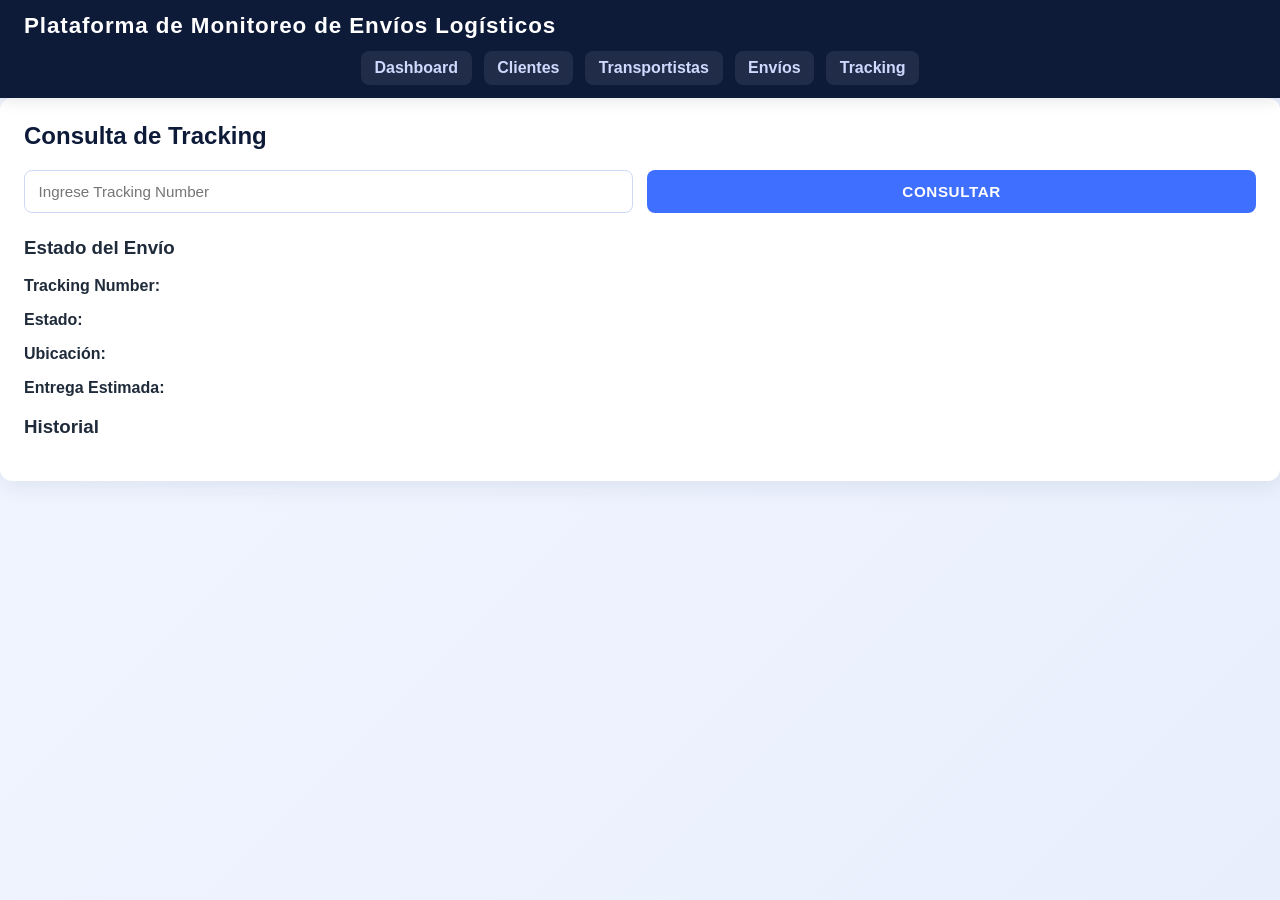
==== frontend/tracking.html @ 8a0e81d2 "Terminado" ====
<!DOCTYPE html>
<html lang="es">
<head>
    <meta charset="UTF-8">
    <meta name="viewport" content="width=device-width, initial-scale=1.0">
    <title>Consulta de Tracking</title>
    <link rel="stylesheet" href="css/style.css">
</head>
<body>
    <header>
        <h1>Plataforma de Monitoreo de Envíos Logísticos</h1>
        <nav>
            <a href="index.html">Dashboard</a>
            <a href="clientes.html">Clientes</a>
            <a href="transportistas.html">Transportistas</a>
            <a href="envios.html">Envíos</a>
            <a href="tracking.html">Tracking</a>
        </nav>
    </header>
    <main>
        <h2>Consulta de Tracking</h2>
        <form id="tracking-form">
            <input type="text" id="tracking_number" placeholder="Ingrese Tracking Number" required>
            <button type="submit">Consultar</button>
        </form>
        <div id="tracking-result" ">
            <h3>Estado del Envío</h3>
            <p><strong>Tracking Number:</strong> <span id="tracking-num"></span></p>
            <p><strong>Estado:</strong> <span id="estado"></span></p>
            <p><strong>Ubicación:</strong> <span id="ubicacion"></span></p>
            <p><strong>Entrega Estimada:</strong> <span id="entrega"></span></p>
            <h3>Historial</h3>
            <ul id="historial-list"></ul>
        </div>
    </main>
    <script src="js/api.js"></script>
    <script src="js/tracking.js"></script>
</body>
</html>
---- frontend/css/style.css ----
* {
    box-sizing: border-box;
}

body {
    font-family: 'Segoe UI', Tahoma, Geneva, Verdana, sans-serif;
    margin: 0;
    padding: 0;
    background: linear-gradient(135deg, #f0f4ff 0%, #e8effc 100%);
    color: #1f2b3a;
}

header {
    position: sticky;
    top: 0;
    z-index: 100;
    background-color: #0d1a38;
    color: #ffffff;
    box-shadow: 0 2px 16px rgba(0, 0, 0, 0.1);
    padding: 0.8rem 1.5rem;
}

header h1 {
    margin: 0;
    font-size: 1.4rem;
    letter-spacing: 0.04em;
}

nav {
    margin-top: 0.75rem;
    display: flex;
    flex-wrap: wrap;
    gap: 0.75rem;
    justify-content: center;
}

nav a {
    color: #cfd9ff;
    background: rgba(255,255,255,0.08);
    padding: 0.5rem 0.85rem;
    border-radius: 0.5rem;
    text-decoration: none;
    font-weight: 600;
    transition: all 0.2s ease;
}

nav a:hover,
nav a:focus {
    background: rgba(255,255,255,0.18);
    transform: translateY(-1px);
}

.container {
    max-width: 1140px;
    margin: 2rem auto 3rem;
    padding: 0 1rem;
}

main {
    background: #ffffff;
    border-radius: 12px;
    box-shadow: 0 6px 22px rgba(11, 34, 80, 0.08);
    padding: 1.5rem;
}

h2 {
    margin-top: 0;
    color: #0d1a38;
}

.card {
    background: #fff;
    border: 1px solid #dfebff;
    border-radius: 12px;
    box-shadow: 0 3px 18px rgba(11, 34, 80, 0.08);
    padding: 1rem;
    margin-bottom: 1.25rem;
}

.stats {
    display: grid;
    grid-template-columns: repeat(auto-fit, minmax(220px, 1fr));
    gap: 1rem;
    margin-top: 1rem;
}

.stat {
    padding: 1rem;
    border-left: 4px solid #3f6fff;
    background: #f9fbff;
    border-radius: 10px;
}

.stat h3 {
    margin: 0 0 0.5rem;
    color: #2a3f63;
    font-size: 1rem;
}

.stat p {
    margin: 0;
    font-size: 1.7rem;
    font-weight: 700;
    color: #0d1a38;
}

form {
    display: grid;
    grid-template-columns: repeat(auto-fit, minmax(200px, 1fr));
    gap: 0.9rem;
    margin-bottom: 1.5rem;
}

input,
select,
textarea,
button {
    width: 100%;
    margin: 0;
    padding: 0.75rem 0.85rem;
    border-radius: 8px;
    border: 1px solid #ccd8f5;
    background: #ffffff;
    font-size: 0.95rem;
}

input:focus,
select:focus,
textarea:focus {
    border-color: #6084ff;
    outline: none;
    box-shadow: 0 0 0 2px rgba(96, 132, 255, 0.15);
}

button {
    background-color: #3f6fff;
    color: white;
    border: none;
    font-weight: 700;
    cursor: pointer;
    text-transform: uppercase;
    letter-spacing: 0.04em;
    transition: all 0.2s ease;
}

button:hover {
    background-color: #335be1;
    transform: translateY(-1px);
}

table {
    width: 100%;
    border-collapse: collapse;
    margin-top: 1rem;
}

table th,
table td {
    border: 1px solid #e1e9ff;
    padding: 0.8rem;
    text-align: left;
    font-size: 0.95rem;
}

table th {
    background: #f0f6ff;
    color: #2f4b7c;
    font-weight: 700;
}

ul {
    list-style: none;
    padding: 0;
    margin: 0;
}

li {
    background: #fdfdff;
    border: 1px solid #e9eeff;
    margin: 0.4rem 0;
    padding: 0.75rem 0.85rem;
    border-radius: 8px;
}

.footer {
    text-align: center;
    color: #64748b;
    font-size: 0.9rem;
    margin-bottom: 1.5rem;
}

@media (max-width: 768px) {
    header h1 { font-size: 1.15rem; }
    nav { justify-content: center; }
    form { grid-template-columns: 1fr; }
    .stats { grid-template-columns: 1fr; }
}
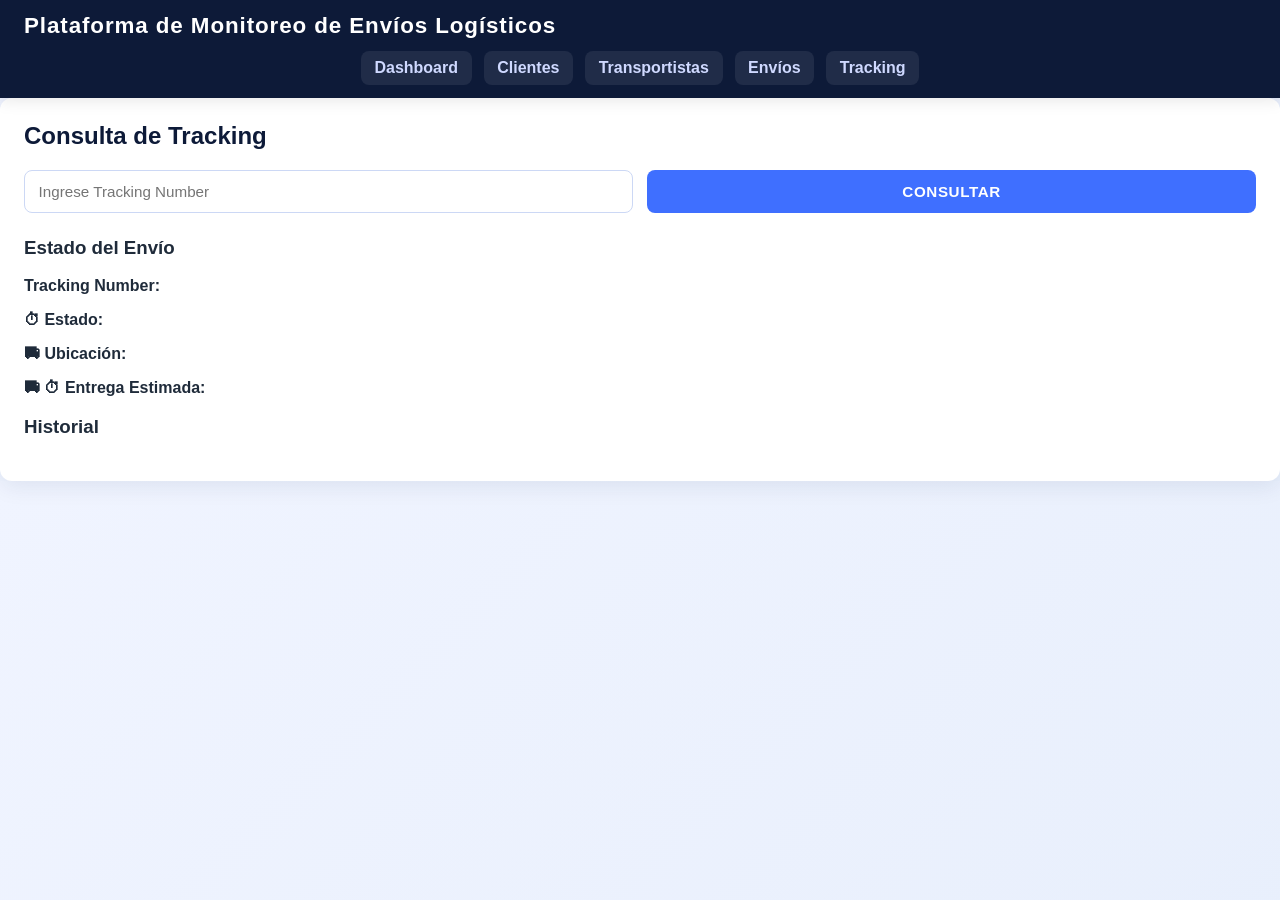
==== commit d11862c6: "Entregado" ====
--- a/frontend/tracking.html
+++ b/frontend/tracking.html
@@ -23,12 +23,12 @@
             <input type="text" id="tracking_number" placeholder="Ingrese Tracking Number" required>
             <button type="submit">Consultar</button>
         </form>
-        <div id="tracking-result" ">
+        <div id="tracking-result">
             <h3>Estado del Envío</h3>
             <p><strong>Tracking Number:</strong> <span id="tracking-num"></span></p>
-            <p><strong>Estado:</strong> <span id="estado"></span></p>
-            <p><strong>Ubicación:</strong> <span id="ubicacion"></span></p>
-            <p><strong>Entrega Estimada:</strong> <span id="entrega"></span></p>
+            <p><strong>⏱︎ Estado:</strong> <span id="estado"></span></p>
+            <p><strong>⛟ Ubicación:</strong> <span id="ubicacion"></span></p>
+            <p><strong>⛟ ⏱︎ Entrega Estimada:</strong> <span id="entrega"></span></p>
             <h3>Historial</h3>
             <ul id="historial-list"></ul>
         </div>
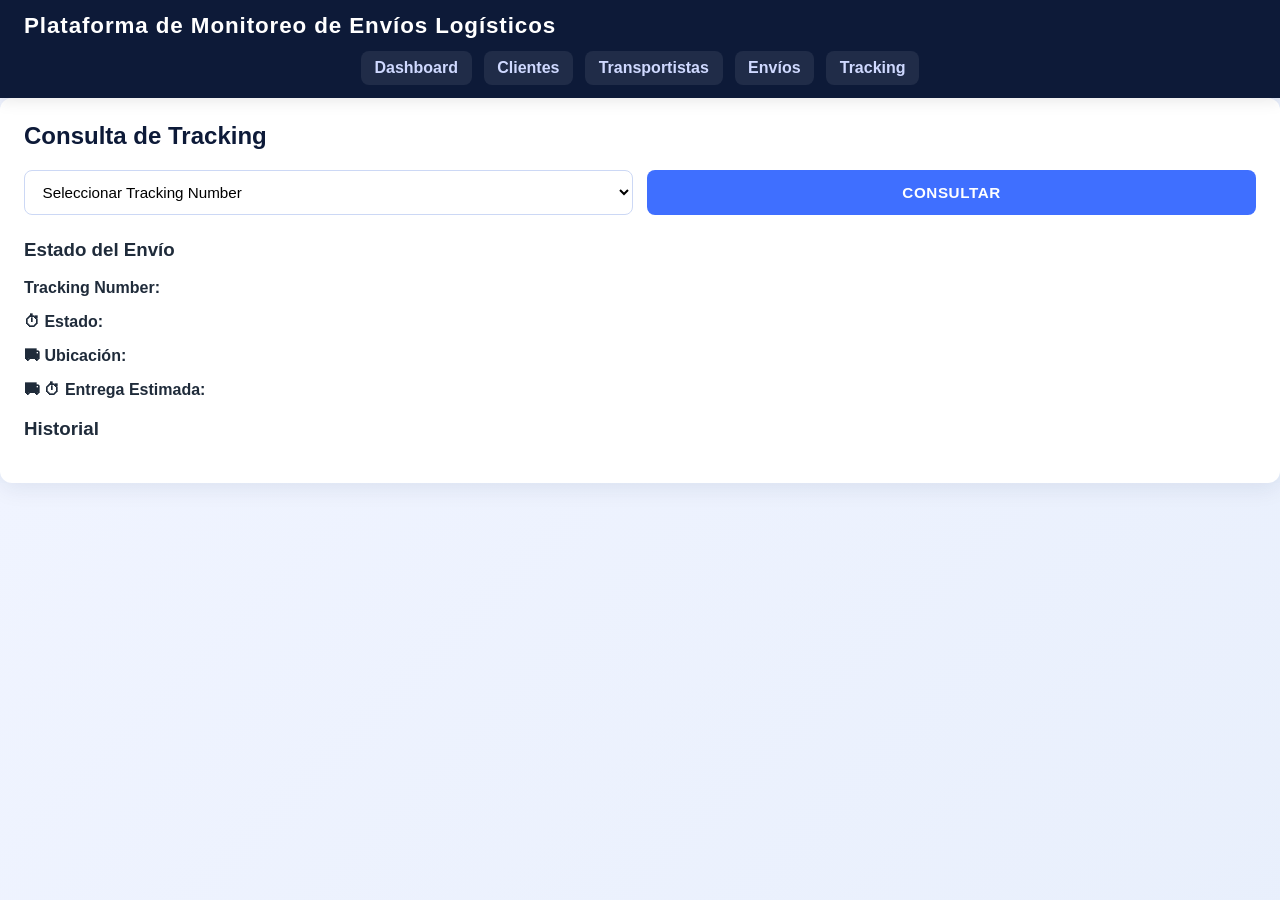
==== commit e8b4bcc1: "Acabado" ====
--- a/frontend/tracking.html
+++ b/frontend/tracking.html
@@ -20,7 +20,10 @@
     <main>
         <h2>Consulta de Tracking</h2>
         <form id="tracking-form">
-            <input type="text" id="tracking_number" placeholder="Ingrese Tracking Number" required>
+            <select name="tracking" id="tracking_number" required>
+                <option value="">Ingrese Tracking Number</option>
+            </select>
+    
             <button type="submit">Consultar</button>
         </form>
         <div id="tracking-result">
